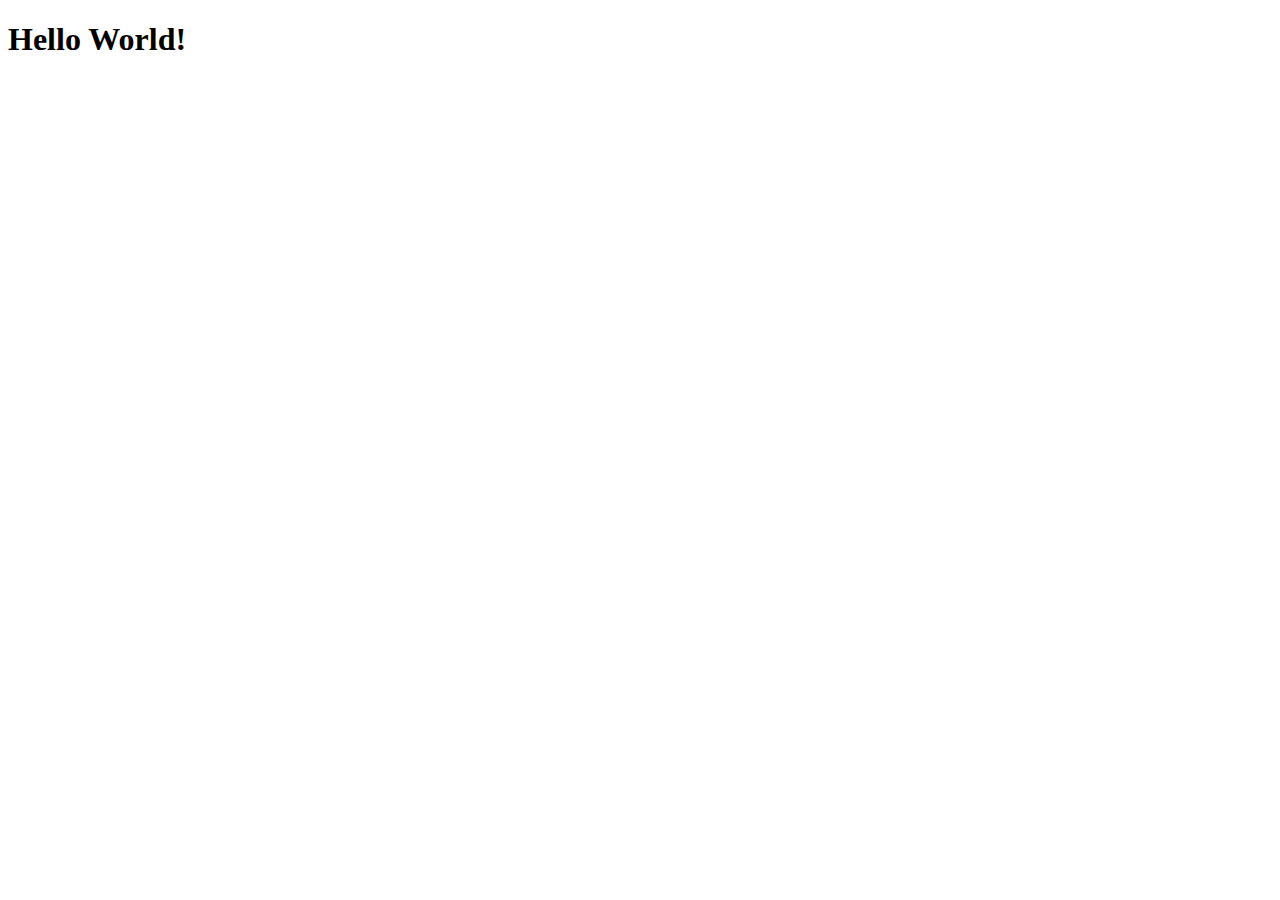
==== src/main/webapp/index.html @ 8b2551dd "Cambiamos icono" ====
<!DOCTYPE html>
<html>
    <head>
        <title>Start Page</title> 
         <link rel="shortcut icon" href="favicon.png">
        <meta http-equiv="Content-Type" content="text/html; charset=UTF-8">
    </head>
    <body>
        <h1>Hello World!</h1>
        <!-- Inicio de sesion
        Nombre de Usuario
        Contraseña
        -->
        
        <!-- registro
        Nombre(s)
        Apellidos
        Fecha de nacimiento
        Correo
        Imagen de perfil
        Nombre de usuario
        Contraseña
        Confirmar contraseña
        -->
    </body>
</html>
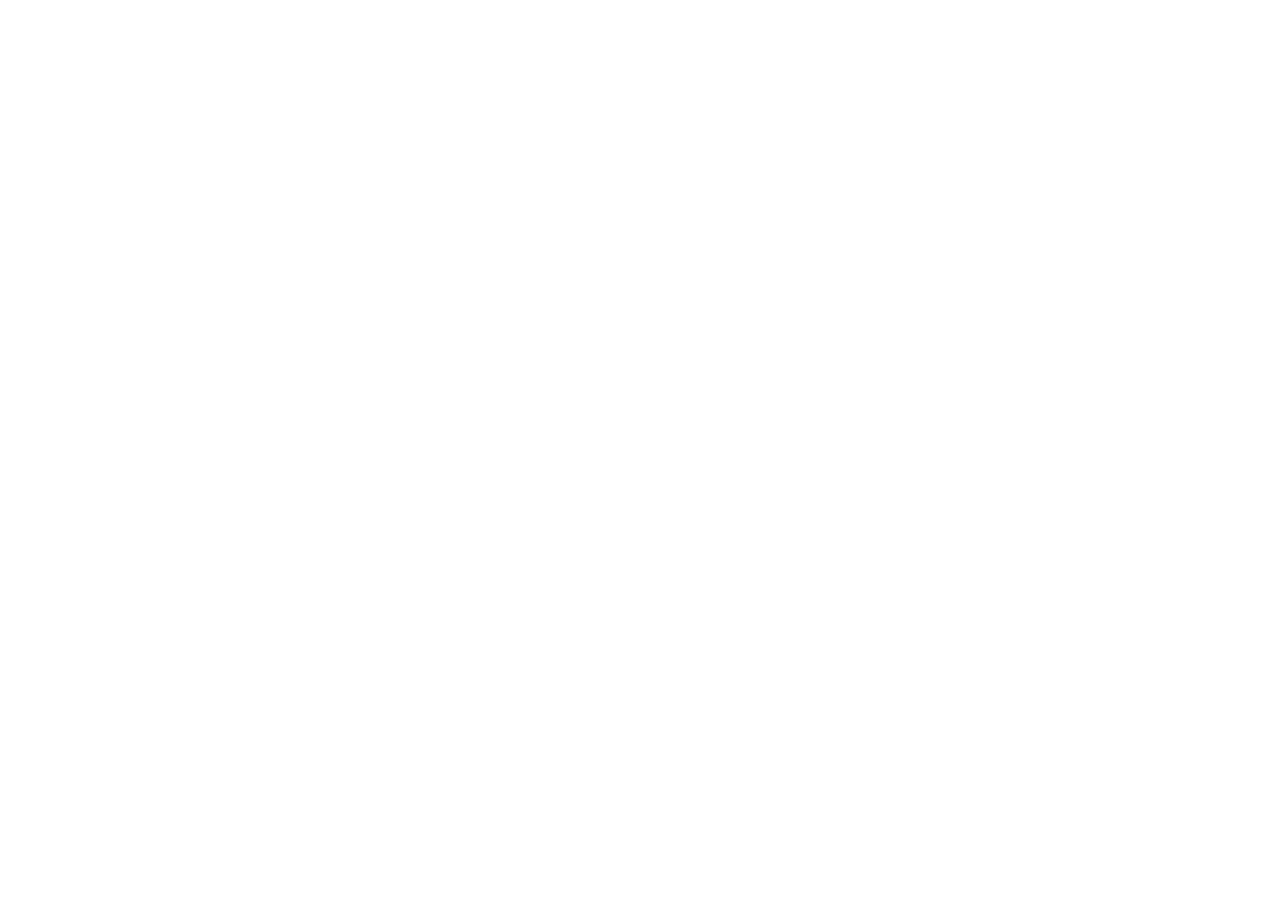
==== commit d0ed42ae: "estructura html" ====
--- a/src/main/webapp/index.html
+++ b/src/main/webapp/index.html
@@ -1,12 +1,12 @@
 <!DOCTYPE html>
 <html>
     <head>
-        <title>Start Page</title> 
-         <link rel="shortcut icon" href="favicon.png">
+        <title>Your notes</title> 
+         <link rel="shortcut icon" href="img/favicon.png">
         <meta http-equiv="Content-Type" content="text/html; charset=UTF-8">
+        <link rel="stylesheet" type="text/css" href="css/style-registro.css"/>
     </head>
     <body>
-        <h1>Hello World!</h1>
         <!-- Inicio de sesion
         Nombre de Usuario
         Contraseña
@@ -22,5 +22,9 @@
         Contraseña
         Confirmar contraseña
         -->
+        
+       <div class="container">
+            <div class="blueBg"></div>
+        </div>
     </body>
 </html>
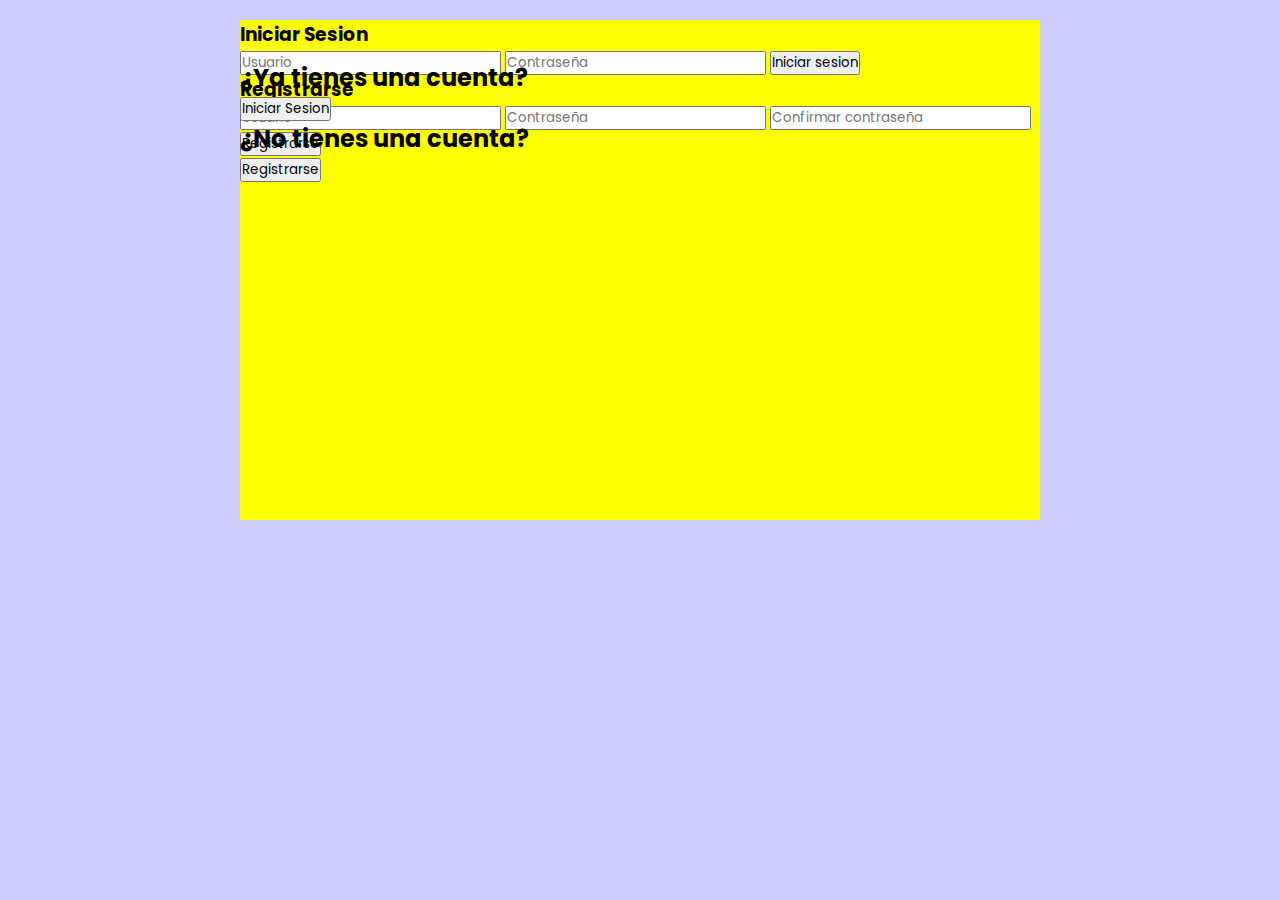
==== commit 4d576375: "Seccion Inicio sesion" ====
--- a/src/main/webapp/index.html
+++ b/src/main/webapp/index.html
@@ -4,6 +4,7 @@
         <title>Your notes</title> 
          <link rel="shortcut icon" href="img/favicon.png">
         <meta http-equiv="Content-Type" content="text/html; charset=UTF-8">
+        <meta name="viewport" content="width=device-width, initial-scale=1.0">
         <link rel="stylesheet" type="text/css" href="css/style-registro.css"/>
     </head>
     <body>
@@ -24,7 +25,54 @@
         -->
         
        <div class="container">
-            <div class="blueBg"></div>
+           <div class="blueBg">
+               <div class="box signin">
+                   <h2>¿Ya tienes una cuenta?</h2>
+                   <button class="signinBtn">Iniciar Sesion</button>
+               </div>
+               <div class="box signup">
+                   <h2>¿No tienes una cuenta?</h2>
+                   <button class="signupBtn">Registrarse</button>
+               </div>
+           </div>
+           <div class="formBx">
+               <!-- ////FORM DE INICIO DE SESION//// -->
+               <div class="form signinForm">
+                   <form>
+                       <h3>Iniciar Sesion</h3>
+                       <input type="text" placeholder="Usuario">
+                       <input type="password" placeholder="Contraseña">
+                       <input type="submit" value="Iniciar sesion">
+                   </form>
+               </div>
+               <!-- ////FORM DE REGISTRO//// -->
+               <div class="form signupForm">
+                   <form>
+                       <h3>Registrarse</h3>
+                       <input type="text" placeholder="Usuario">
+                       <input type="password" placeholder="Contraseña">
+                       <input type="password" placeholder="Confirmar contraseña">
+                       <input type="submit" value="Registrarse">
+                   </form>
+               </div>
+           </div>
         </div>
+        
+        <script>
+            const signinBtn=document.querySelector('.signinBtn');
+            const signupBtn=document.querySelector('.signupBtn');
+            const formBx=document.querySelector('.formBx');
+            const body=document.querySelector('body');
+            
+            signupBtn.onclick=function(){
+                formBx.classList.add('active');
+                body.classList.add('active');
+            };
+            
+            signinBtn.onclick=function(){
+                formBx.classList.remove('active');
+                body.classList.remove('active');
+            };
+        </script>
     </body>
 </html>
--- a/src/main/webapp/css/style-registro.css
+++ b/src/main/webapp/css/style-registro.css
@@ -0,0 +1,31 @@
+@import url('https://fonts.googleapis.com/css?family=Poppins:200,300,400,500,600,700,800,900&display=swap');
+
+*
+{
+    margin: 0;
+    padding: 0;
+    box-sizing: borde-box;
+    font-family: 'Poppins', sans-serif;
+}
+body{
+    display: flex;
+    justify-content: center;
+    aling-items: center;
+    min-height: 100vh;
+    background: #ccccff;
+    transition: 0.5s;
+}
+.container{
+    position: relative;
+    width: 800px;
+    height: 500px;
+    margin: 20px;
+    background: #ff0;
+}
+.blueBg{
+    position: absolute;
+    top: 40px;
+    width: 100%;
+    height: 420px;
+    /*background: #ffff;*/
+}
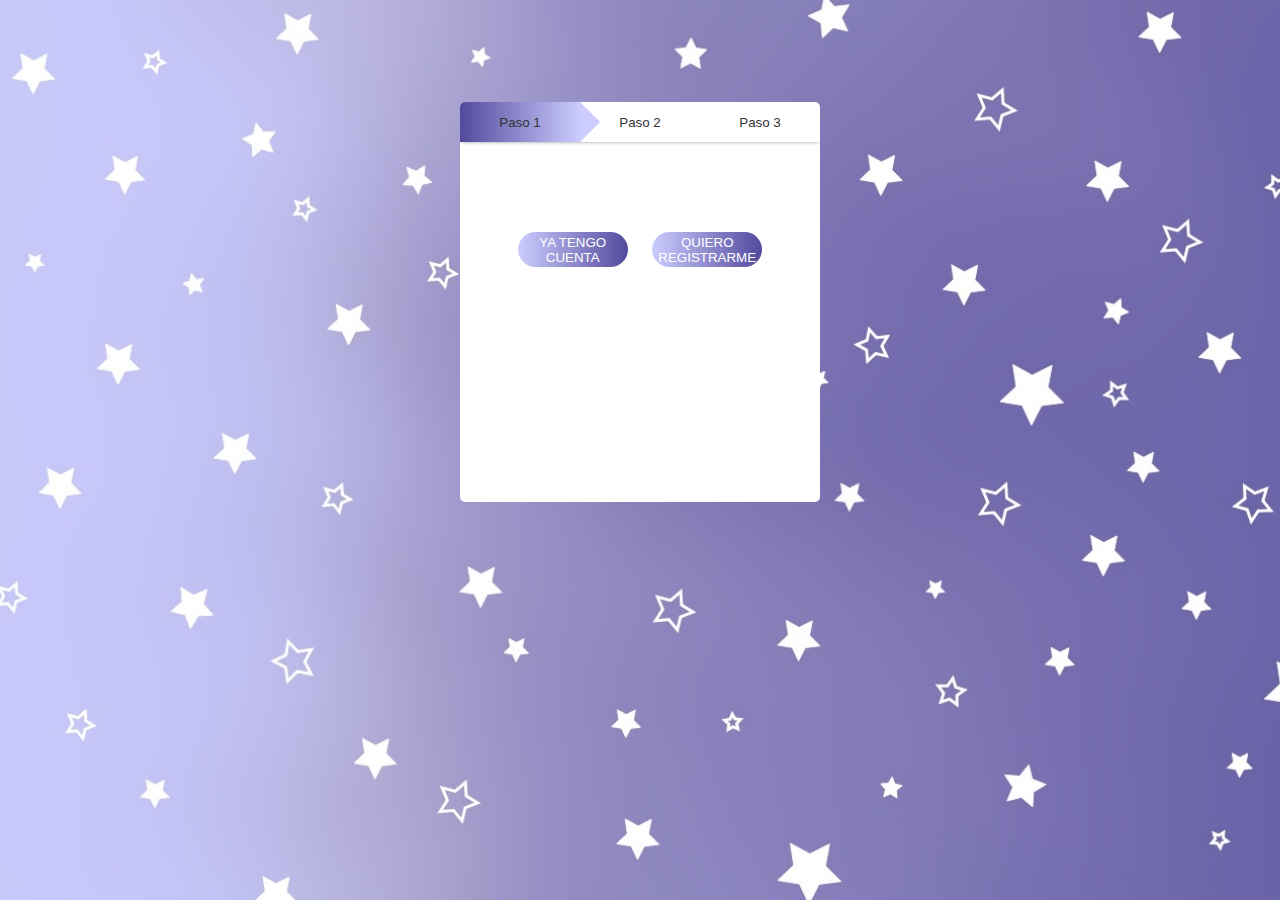
==== commit b37bd98c: "Banners" ====
--- a/src/main/webapp/index.html
+++ b/src/main/webapp/index.html
@@ -23,56 +23,126 @@
         Contraseña
         Confirmar contraseña
         -->
-        
-       <div class="container">
-           <div class="blueBg">
-               <div class="box signin">
-                   <h2>¿Ya tienes una cuenta?</h2>
-                   <button class="signinBtn">Iniciar Sesion</button>
-               </div>
-               <div class="box signup">
-                   <h2>¿No tienes una cuenta?</h2>
-                   <button class="signupBtn">Registrarse</button>
-               </div>
-           </div>
-           <div class="formBx">
-               <!-- ////FORM DE INICIO DE SESION//// -->
-               <div class="form signinForm">
-                   <form>
-                       <h3>Iniciar Sesion</h3>
-                       <input type="text" placeholder="Usuario">
-                       <input type="password" placeholder="Contraseña">
-                       <input type="submit" value="Iniciar sesion">
-                   </form>
-               </div>
-               <!-- ////FORM DE REGISTRO//// -->
-               <div class="form signupForm">
-                   <form>
-                       <h3>Registrarse</h3>
-                       <input type="text" placeholder="Usuario">
-                       <input type="password" placeholder="Contraseña">
-                       <input type="password" placeholder="Confirmar contraseña">
-                       <input type="submit" value="Registrarse">
-                   </form>
-               </div>
-           </div>
+        <div class="container">
+           <form id="Form0">
+                <div class="btn-box">
+                    <button type="button" id="Inicio"> YA TENGO CUENTA </button>
+                    <button type="button" id="Crear"> QUIERO REGISTRARME </button>
+                </div>
+              
+           </form> 
+           <form id="Form1">
+                <h3>DATOS PERSONALES</h3>
+                <input type="text" placeholder="Nombre completo" required>
+                <input type="date" placeholder="Fecha de nacimiento" required>
+            
+                <div class="btn-box">
+                    <button type="button" id="Ant0"> ANTERIOR </button>
+                    <button type="button" id="Sig1"> SIGUIENTE </button>
+                </div>
+           </form>  
+            
+           <form id="Form2">
+                <h3>CREAR CUENTA</h3>
+                <input type="text" placeholder="Correo" required>
+                <input type="password" placeholder="Password" required>
+                <input type="password" placeholder="Confirmar Password" required>
+            
+                <div class="btn-box">
+                    <button type="button" id="Ant1"> ANTERIOR </button>
+                    <button type="button" id="Sig2"> SIGUIENTE </button>
+                </div>
+          </form>  
+            
+          <form id="Form3">
+            <h3>DATOS DE LA CUENTA</h3>
+            <input type="image" placeholder="Imagen de perfil" required>
+            <input type="text" placeholder="Nombre de Usuario" required>
+            
+            <div class="btn-box">
+                <button type="button" id="Ant2"> ANTERIOR </button>
+                <button type="Submit" > CREAR CUENTA </button>
+            </div>
+          </form>  
+            
+           <form id="Form4">
+            <h3>INICIAR SESION</h3>
+            <input type="text" placeholder="Correo" required>
+            <input type="password" placeholder="Password" required>
+            
+            <div class="btn-box">
+                <button type="button" id="Ant3"> ANTERIOR </button>
+                <button type="Submit" > INICIAR </button>
+            </div>
+          </form>   
+            
+            <div class="step-row">
+                <div id="progress"></div>
+                <div class="step-col"><small>Paso 1</small></div>
+                <div class="step-col"><small>Paso 2</small></div>
+                <div class="step-col"><small>Paso 3</small></div>
+            </div>
         </div>
-        
+
         <script>
-            const signinBtn=document.querySelector('.signinBtn');
-            const signupBtn=document.querySelector('.signupBtn');
-            const formBx=document.querySelector('.formBx');
             const body=document.querySelector('body');
+
             
-            signupBtn.onclick=function(){
-                formBx.classList.add('active');
+            var Form1= document.getElementById("Form1");
+            var Form2= document.getElementById("Form2");
+            var Form3= document.getElementById("Form3");
+            
+            var Crear= document.getElementById("Crear");
+            var Sig1= document.getElementById("Sig1");
+            var Ant1= document.getElementById("Ant1");
+            var Sig2= document.getElementById("Sig2");
+            var Ant2= document.getElementById("Ant2");
+            
+            var progress= document.getElementById("progress");
+            
+            Crear.onclick = function(){
+                Form0.style.left = "-450px";
+                Form1.style.left = "40px";
+                body.classList.add('active2');
+  
+            }
+            Inicio.onclick = function(){
+                Form0.style.left = "450px";
+                Form4.style.left = "40px";
                 body.classList.add('active');
-            };
+            }
+             Ant0.onclick = function(){
+                Form0.style.left = "40px";
+                Form1.style.left = "450px";
+                body.classList.remove('active2');
+                
+            }
+            Sig1.onclick = function(){
+                Form1.style.left = "-450px";
+                Form2.style.left = "40px";
+                progress.style.width = "240px";
+            }
+            Ant1.onclick = function(){
+                Form1.style.left = "40px";
+                Form2.style.left = "450px";
+                progress.style.width = "120px";
+            }
+            Sig2.onclick = function(){
+                Form2.style.left = "-450px";
+                Form3.style.left = "40px";
+                progress.style.width = "360px";
+            }
+            Ant2.onclick = function(){
+                Form2.style.left = "40px";
+                Form3.style.left = "450px";
+                progress.style.width = "240px";
+            }
+             Ant3.onclick = function(){
+                Form0.style.left = "40px";
+                Form4.style.left = "-450px";
+                body.classList.remove('active');
+            }
             
-            signinBtn.onclick=function(){
-                formBx.classList.remove('active');
-                body.classList.remove('active');
-            };
-        </script>
+        </script>   
     </body>
 </html>
--- a/src/main/webapp/css/style-registro.css
+++ b/src/main/webapp/css/style-registro.css
@@ -1,31 +1,127 @@
-@import url('https://fonts.googleapis.com/css?family=Poppins:200,300,400,500,600,700,800,900&display=swap');
-
-*
-{
+*{
     margin: 0;
     padding: 0;
-    box-sizing: borde-box;
-    font-family: 'Poppins', sans-serif;
+    font-family: sans-serif;
 }
-body{
+
+body {
     display: flex;
     justify-content: center;
-    aling-items: center;
-    min-height: 100vh;
-    background: #ccccff;
+    align-items: center;
+    background-image: url(banner1.jpg);
+    background-size: auto;
     transition: 0.5s;
 }
+
+body.active {
+    background-image: url(banner2.jpg);
+    background-size: auto;
+}
+
+body.active2{
+    background-image: url(banner3.jpg);
+    background-size: auto;
+}
+
 .container{
+    width: 360px;
+    height: 400px;
+    margin: 8% auto;
+    background: #fff;
+    border-radius: 5px;
     position: relative;
-    width: 800px;
-    height: 500px;
-    margin: 20px;
-    background: #ff0;
+    overflow: hidden;
 }
-.blueBg{
+h3{
+    text-align: center;
+    margin-bottom: 40px;
+    color: #777;
+        
+}
+.container form{
+    width: 280px;
+    position: absolute; 
+    top: 100px;
+    left: 40px;
+    transition: 0.5s;
+    
+}
+form input{
+    width: 100%;
+    padding: 10px 5px;
+    margin: 5px 0;
+    border: 0;
+    border-bottom: 1px solid #999;
+    outline: none;
+    background: transparent;
+}
+::placeholder{
+    color: #777;
+}
+
+.btn-box{
+    width: 100%;
+    margin: 30px auto;
+    text-align: center;
+}
+
+form button{
+    width: 110px;
+    height: 35px;
+    margin: 0 10px;
+    background: linear-gradient(to right, #ccccff, #524a9d);
+    border-radius: 30px;
+    border: 0;
+    outline: none;
+    color: #fff;
+    cursor: pointer;
+}
+#Form1{
+    left: 450px;   
+}
+
+#Form2{
+    left: 450px;   
+}
+
+#Form3{
+    left: 450px;
+}
+
+#Form4{
+    left: -450px;
+}
+
+.step-row{
+    width: 360px;
+    height: 40px;
+    margin: 0 auto;
+    display: flex;
+    align-items: center;
+    box-shadow: 0 -1px 5px -1px #000;
+    position: relative;
+}
+.step-col{
+    width: 120px;
+    text-align: center;
+    color: #333;
+    position: relative;
+}
+#progress{
     position: absolute;
-    top: 40px;
-    width: 100%;
-    height: 420px;
-    /*background: #ffff;*/
+    height: 100%;
+    width: 120px;
+    background: linear-gradient(to right, #524a9d, #ccccff);
+    transition: 1s; 
 }
+#progress::after{
+    content: '';
+    height: 0;
+    width: 0;
+    border-top: 20px solid transparent;
+    border-bottom: 20px solid transparent;
+    position: absolute;
+    right: -20px;
+    top: 0;
+    border-left: 20px solid #ccccff;
+}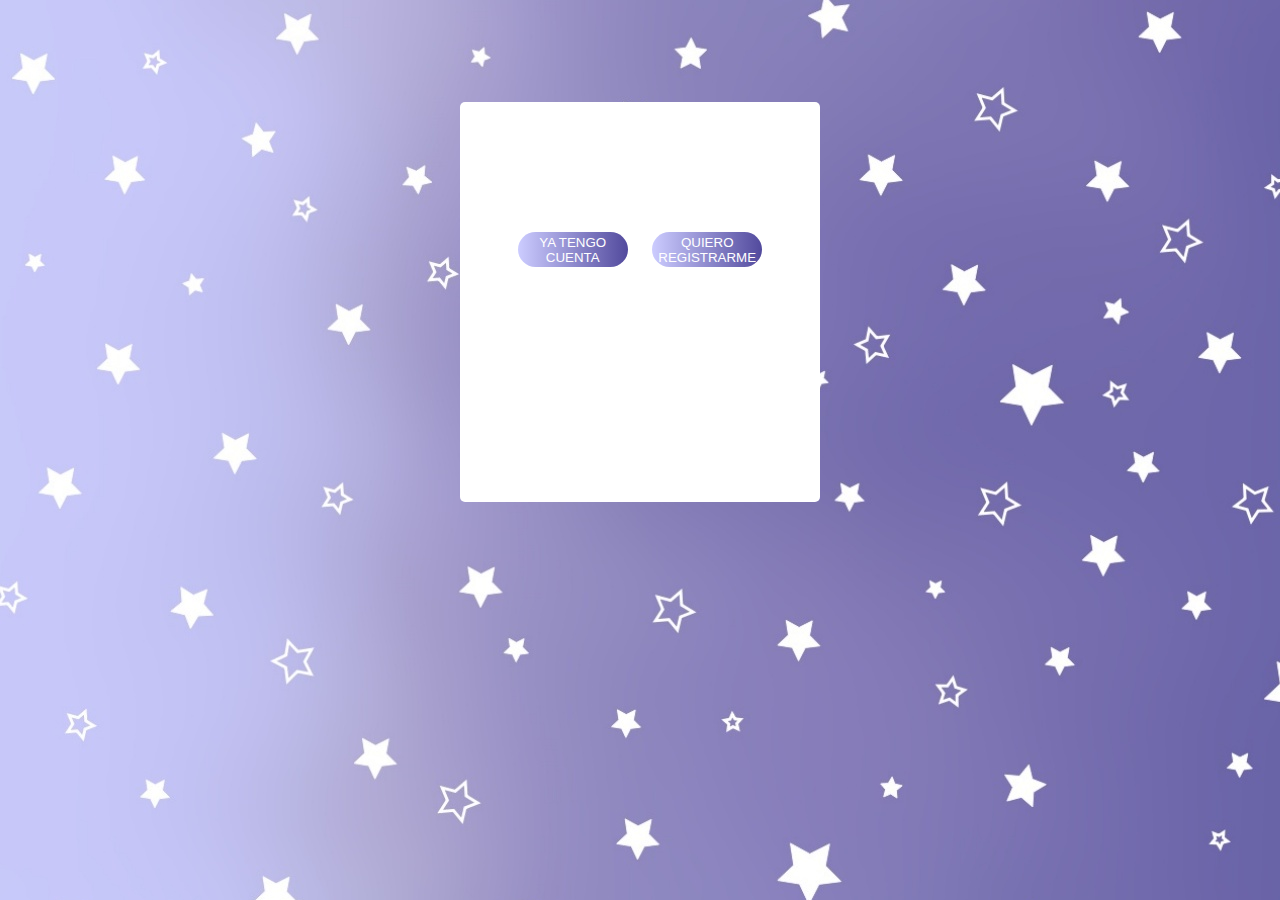
==== commit 6e5abfe6: "Nuevo icono y logo sin aplicar" ====
--- a/src/main/webapp/index.html
+++ b/src/main/webapp/index.html
@@ -2,7 +2,7 @@
 <html>
     <head>
         <title>Your notes</title> 
-         <link rel="shortcut icon" href="img/favicon.png">
+        <link rel="shortcut icon" href="favicon.png">
         <meta http-equiv="Content-Type" content="text/html; charset=UTF-8">
         <meta name="viewport" content="width=device-width, initial-scale=1.0">
         <link rel="stylesheet" type="text/css" href="css/style-registro.css"/>
@@ -72,7 +72,7 @@
             
             <div class="btn-box">
                 <button type="button" id="Ant3"> ANTERIOR </button>
-                <button type="Submit" > INICIAR </button>
+                <button type="Submit" > INICIAR SESION </button>
             </div>
           </form>   
             
--- a/src/main/webapp/css/style-registro.css
+++ b/src/main/webapp/css/style-registro.css
@@ -93,6 +93,7 @@
 }
 
 .step-row{
+    left:450px;
     width: 360px;
     height: 40px;
     margin: 0 auto;
@@ -100,6 +101,7 @@
     align-items: center;
     box-shadow: 0 -1px 5px -1px #000;
     position: relative;
+    transition: 0.5s;
 }
 .step-col{
     width: 120px;
@@ -124,4 +126,9 @@
     right: -20px;
     top: 0;
     border-left: 20px solid #ccccff;
+}
+body.active2 .step-row{
+    left: 0%;
+    transition: 0.5s;
+    box-shadow: 0 -1px 5px -1px #000;
 }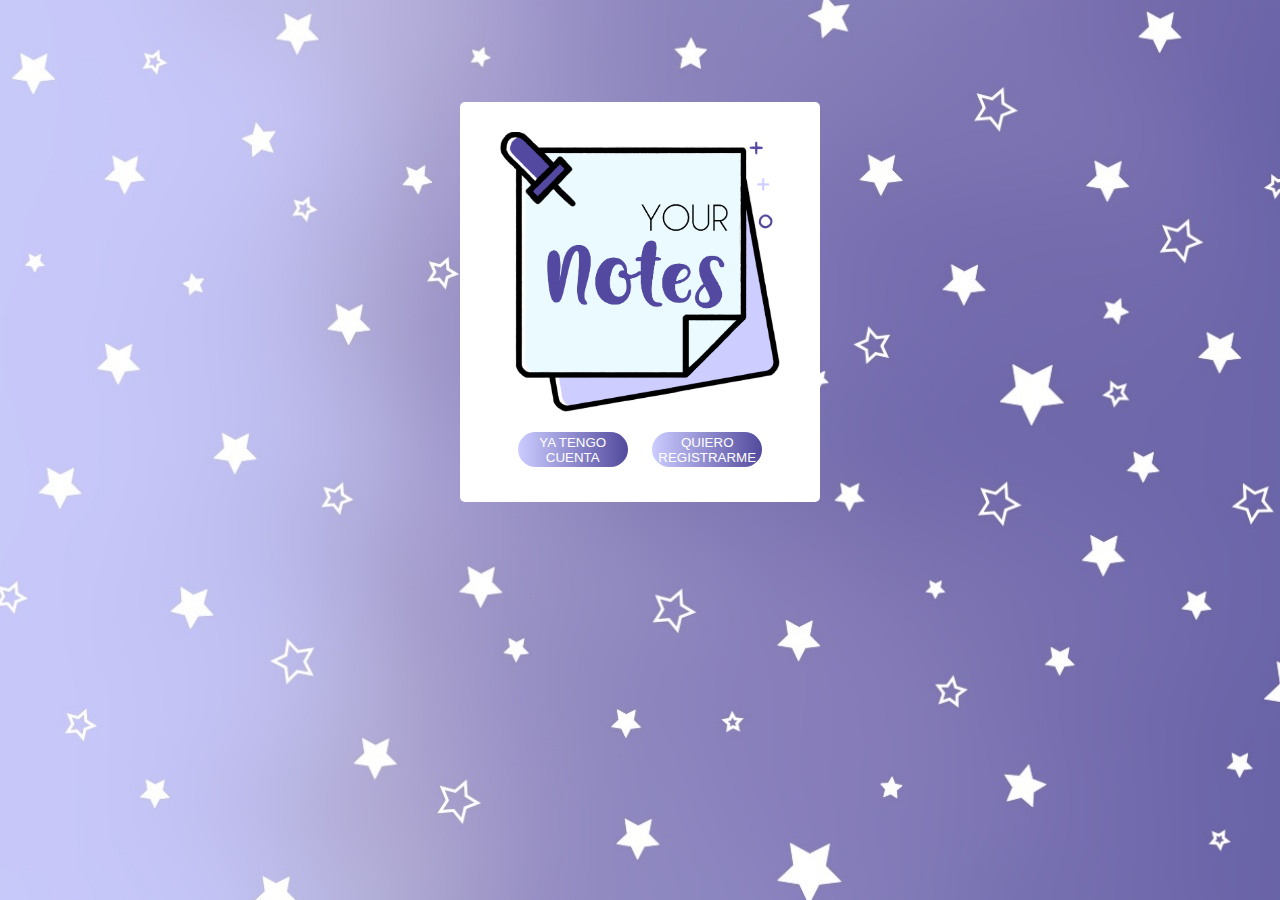
==== commit d6b95bc7: "Se agrego el logo en la pagina de inicio" ====
--- a/src/main/webapp/index.html
+++ b/src/main/webapp/index.html
@@ -6,6 +6,25 @@
         <meta http-equiv="Content-Type" content="text/html; charset=UTF-8">
         <meta name="viewport" content="width=device-width, initial-scale=1.0">
         <link rel="stylesheet" type="text/css" href="css/style-registro.css"/>
+        <style>
+            img{
+                position: absolute;
+                top: 30px;
+                left: 40px;
+                transition: 0.5s;
+            }
+            #Form0{
+                top: 300px;
+            }
+            body.active img{
+                left: 450px;
+                transition: 0.5s;
+            }
+            body.active2 img{
+                left: -450px;
+                transition: 0.5s;
+            }
+        </style>
     </head>
     <body>
         <!-- Inicio de sesion
@@ -24,6 +43,7 @@
         Confirmar contraseña
         -->
         <div class="container">
+           <img src="logo.png" height="280" width="280"/>
            <form id="Form0">
                 <div class="btn-box">
                     <button type="button" id="Inicio"> YA TENGO CUENTA </button>
